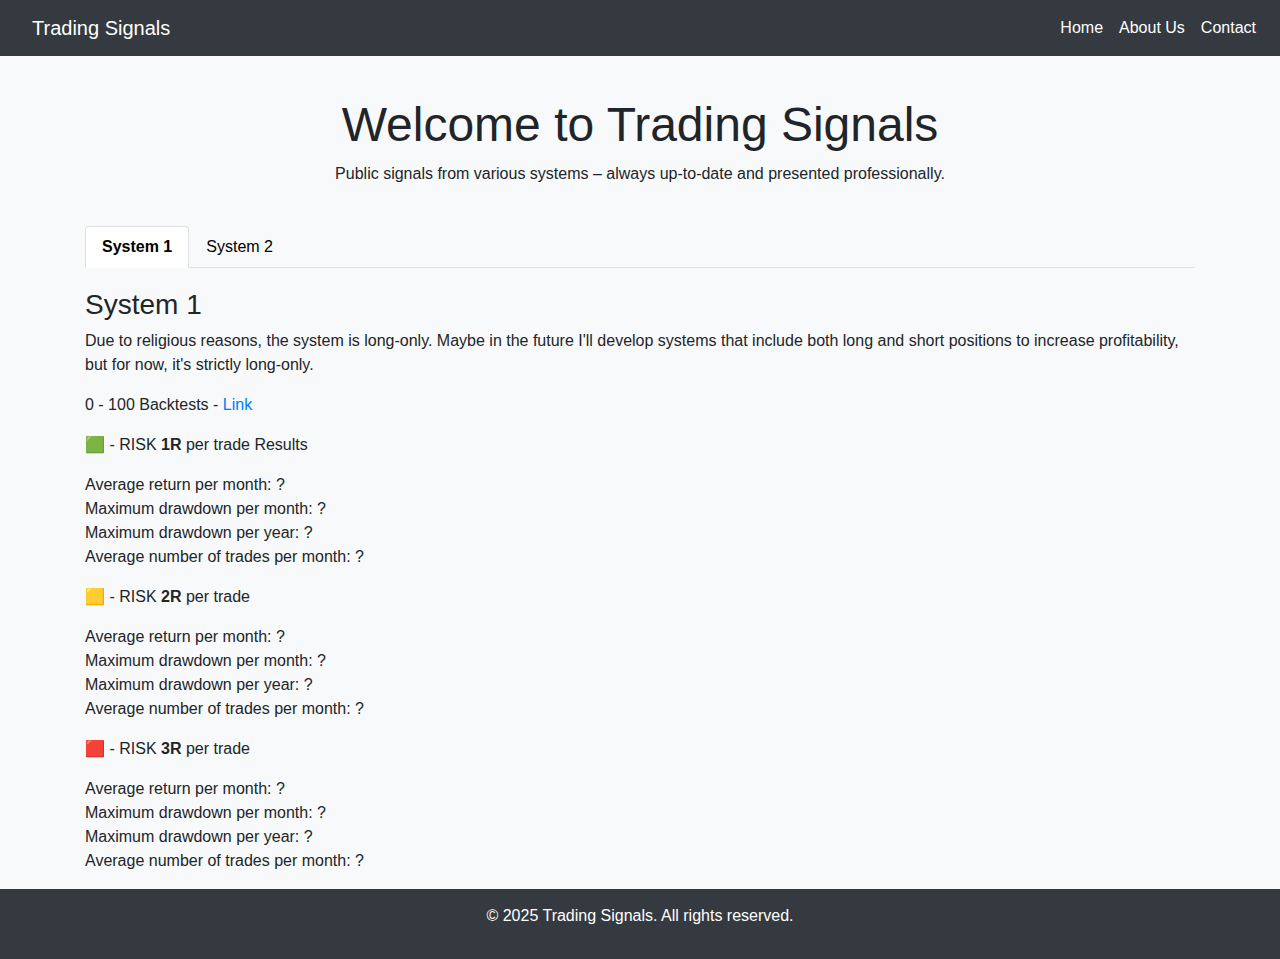
==== index.html @ 4c7b006d "Update index.html" ====
<!DOCTYPE html>
<html lang="en">
<head>
  <meta charset="UTF-8">
  <meta name="viewport" content="width=device-width, initial-scale=1">
  <title>Trading Signals - Public Returns</title>
  <!-- Bootstrap CSS -->
  <link href="https://maxcdn.bootstrapcdn.com/bootstrap/4.5.2/css/bootstrap.min.css" rel="stylesheet">
  <style>
    html, body {
      height: 100%;
      margin: 0;
    }
    body {
      display: flex;
      flex-direction: column;
      background-color: #f8f9fa;
    }
    .content {
      flex: 1;
    }
    .navbar {
      background-color: #343a40;
    }
    .navbar-brand, .nav-link {
      color: #fff;
    }
    .header {
      margin: 40px 0;
      text-align: center;
    }
    .header h1 {
      font-size: 3rem;
    }
    .tab-content {
      margin-top: 20px;
    }
    footer {
      background-color: #343a40;
      color: #fff;
      padding: 15px 0;
    }
    /* Променяме цвета на текста в табовете на черен */
    .nav-tabs .nav-link {
      color: #000;
    }
    .nav-tabs .nav-link.active {
      color: #000;
      font-weight: bold;
    }
    .navbar .nav-link:hover {
  color: #ccc !important; /* или #fff ако искаш да остане бяло */
}
.table thead th {
  background-color: #343a40;
  color: white;
  text-align: center;
}
.table td, .table th {
  vertical-align: middle;
  text-align: center;
}
.table tbody tr:hover {
  background-color: #f1f1f1;
}

  </style>
</head>
<body>
  <!-- Navigation -->
  <nav class="navbar navbar-expand-lg">
    <a class="navbar-brand navbar nav-link" href="#">Trading Signals</a>
    <button class="navbar-toggler" type="button" data-toggle="collapse" data-target="#navbarNav">
      <span class="navbar-toggler-icon"></span>
    </button>
    <div class="collapse navbar-collapse" id="navbarNav">
      <ul class="navbar-nav ml-auto">
        <li class="nav-item active">
          <a class="nav-link" href="#">Home</a>
        </li>
        <li class="nav-item">
          <a class="nav-link" href="#">About Us</a>
        </li>
        <li class="nav-item">
          <a class="nav-link" href="#">Contact</a>
        </li>
      </ul>
    </div>
  </nav>
  
  <!-- Main Content -->
  <div class="container content">
    <div class="header">
      <h1>Welcome to Trading Signals</h1>
      <p>Public signals from various systems – always up-to-date and presented professionally.</p>
    </div>
    
    <!-- Tabs for Systems -->
    <ul class="nav nav-tabs" id="signalTab" role="tablist">
      <li class="nav-item">
        <a class="nav-link active" id="system1-tab" data-toggle="tab" href="#system1" role="tab" aria-controls="system1" aria-selected="true">
          System 1
        </a>
      </li>
      <li class="nav-item">
        <a class="nav-link" id="system2-tab" data-toggle="tab" href="#system2" role="tab" aria-controls="system2" aria-selected="false">
          System 2
        </a>
      </li>
    </ul>
    <div class="tab-content" id="signalTabContent">
      <!-- System 1-->
      <div class="tab-pane fade show active" id="system1" role="tabpanel" aria-labelledby="system1-tab">
        <h3 class="mt-3">System 1</h3>
        <p>Due to religious reasons, the system is long-only. Maybe in the future I'll develop systems that include both long and short positions to increase profitability, but for now, it's strictly long-only.</p>
        <p>0 - 100 Backtests - <a href="Public returns The Trades with above 20R winners.html" target="_blank">Link</a></p>
        <p>🟩​ - RISK <b>1R</b> per trade Results</p>
        <p>Average return per month: ?<br>
        Maximum drawdown per month: ? <br>
        Maximum drawdown per year: ?<br>
        Average number of trades per month: ?<br>
      </p>
        <p>🟨 - RISK <b>2R</b> per trade</p>
        <p>Average return per month: ?<br>
          Maximum drawdown per month: ? <br>
          Maximum drawdown per year: ?<br>
          Average number of trades per month: ?<br>
        </p>
        <p>🟥 - RISK <b>3R</b> per trade</p>
        <p>Average return per month: ?<br>
          Maximum drawdown per month: ? <br>
          Maximum drawdown per year: ?<br>
          Average number of trades per month: ?<br>
        </p>
      </div>
      <!-- System 2-->
      <div class="tab-pane fade" id="system2" role="tabpanel" aria-labelledby="system2-tab">
        <h3 class="mt-3">System 2</h3>
        <p>Some text</p>
      </div>
    </div>
  </div>
  
  <!-- Footer -->
  <footer class="text-center">
    <div class="container">
      <p>&copy; 2025 Trading Signals. All rights reserved.</p>
    </div>
  </footer>
  
  <!-- Bootstrap JS, Popper.js, and jQuery -->
  <script src="https://code.jquery.com/jquery-3.5.1.slim.min.js"></script>
  <script src="https://cdn.jsdelivr.net/npm/bootstrap@4.5.2/dist/js/bootstrap.bundle.min.js"></script>
</body>
</html>
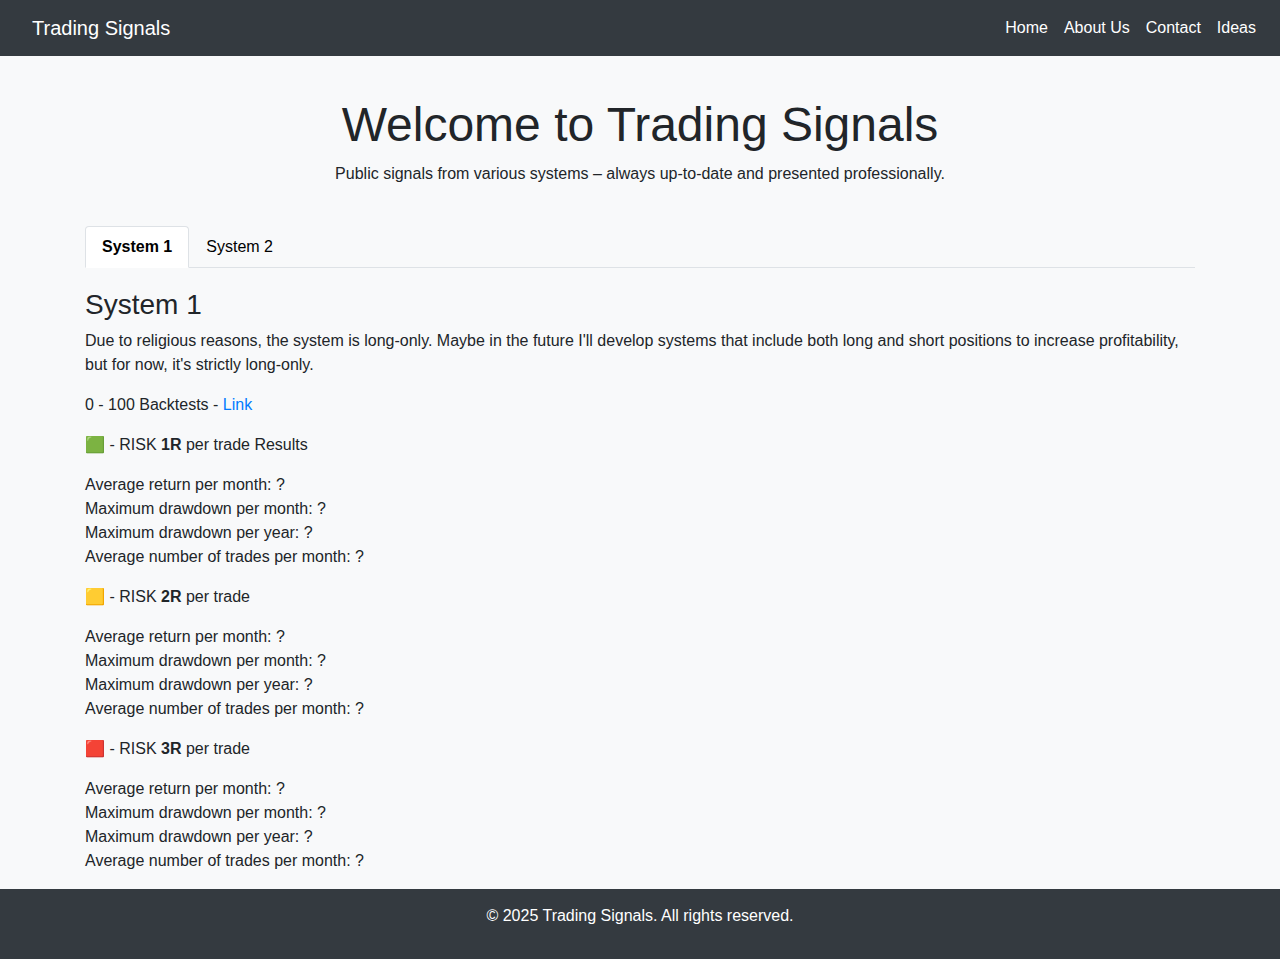
==== commit a0b341d0: "Update index.html" ====
--- a/index.html
+++ b/index.html
@@ -84,6 +84,9 @@
         <li class="nav-item">
           <a class="nav-link" href="#">Contact</a>
         </li>
+        <li class="nav-item">
+          <a class="nav-link" href="ideas.html">Ideas</a>
+        </li>
       </ul>
     </div>
   </nav>
@@ -114,6 +117,7 @@
         <h3 class="mt-3">System 1</h3>
         <p>Due to religious reasons, the system is long-only. Maybe in the future I'll develop systems that include both long and short positions to increase profitability, but for now, it's strictly long-only.</p>
         <p>0 - 100 Backtests - <a href="Public returns The Trades with above 20R winners.html" target="_blank">Link</a></p>
+        
         <p>🟩​ - RISK <b>1R</b> per trade Results</p>
         <p>Average return per month: ?<br>
         Maximum drawdown per month: ? <br>
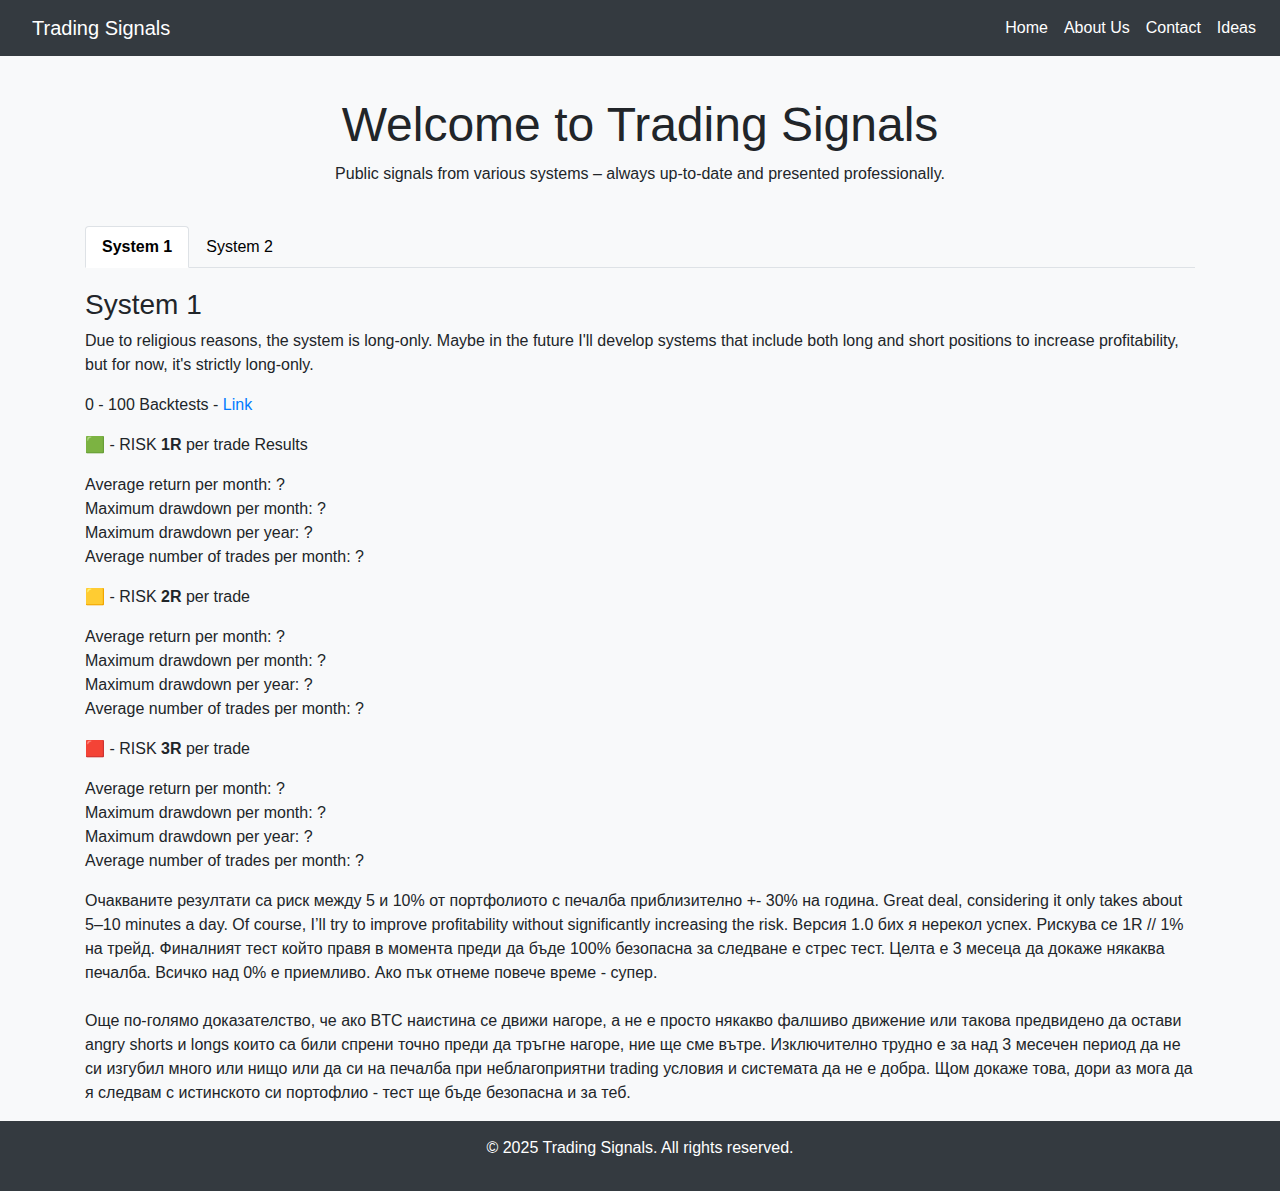
==== commit 68a303f1: "Update index.html" ====
--- a/index.html
+++ b/index.html
@@ -136,6 +136,11 @@
           Maximum drawdown per year: ?<br>
           Average number of trades per month: ?<br>
         </p>
+
+        <p> Очакваните резултати са риск между 5 и 10% от портфолиото с печалба приблизително +- 30% на година. Great deal, considering it only takes about 5–10 minutes a day. Of course, I’ll try to improve profitability without significantly increasing the risk. Версия 1.0 бих я нерекол успех. Рискува се 1R // 1% на трейд. Финалният тест който правя в момента преди да бъде 100% безопасна за следване е стрес тест. Целта е 3 месеца да докаже някаква печалба. Всичко над 0% е приемливо. Ако пък отнеме повече време - супер.<br><br>
+
+Още по-голямо доказателство, че ако BTC наистина се движи нагоре, а не е просто някакво фалшиво движение или такова предвидено да остави angry shorts и longs които са били спрени точно преди да тръгне нагоре, ние ще сме вътре. Изключително трудно е за над 3 месечен период да не си изгубил много или нищо или да си на печалба при неблагоприятни trading условия и системата да не е добра. Щом докаже това, дори аз мога да я следвам с истинското си портофлио - тест ще бъде безопасна и за теб.
+       </p>
       </div>
       <!-- System 2-->
       <div class="tab-pane fade" id="system2" role="tabpanel" aria-labelledby="system2-tab">
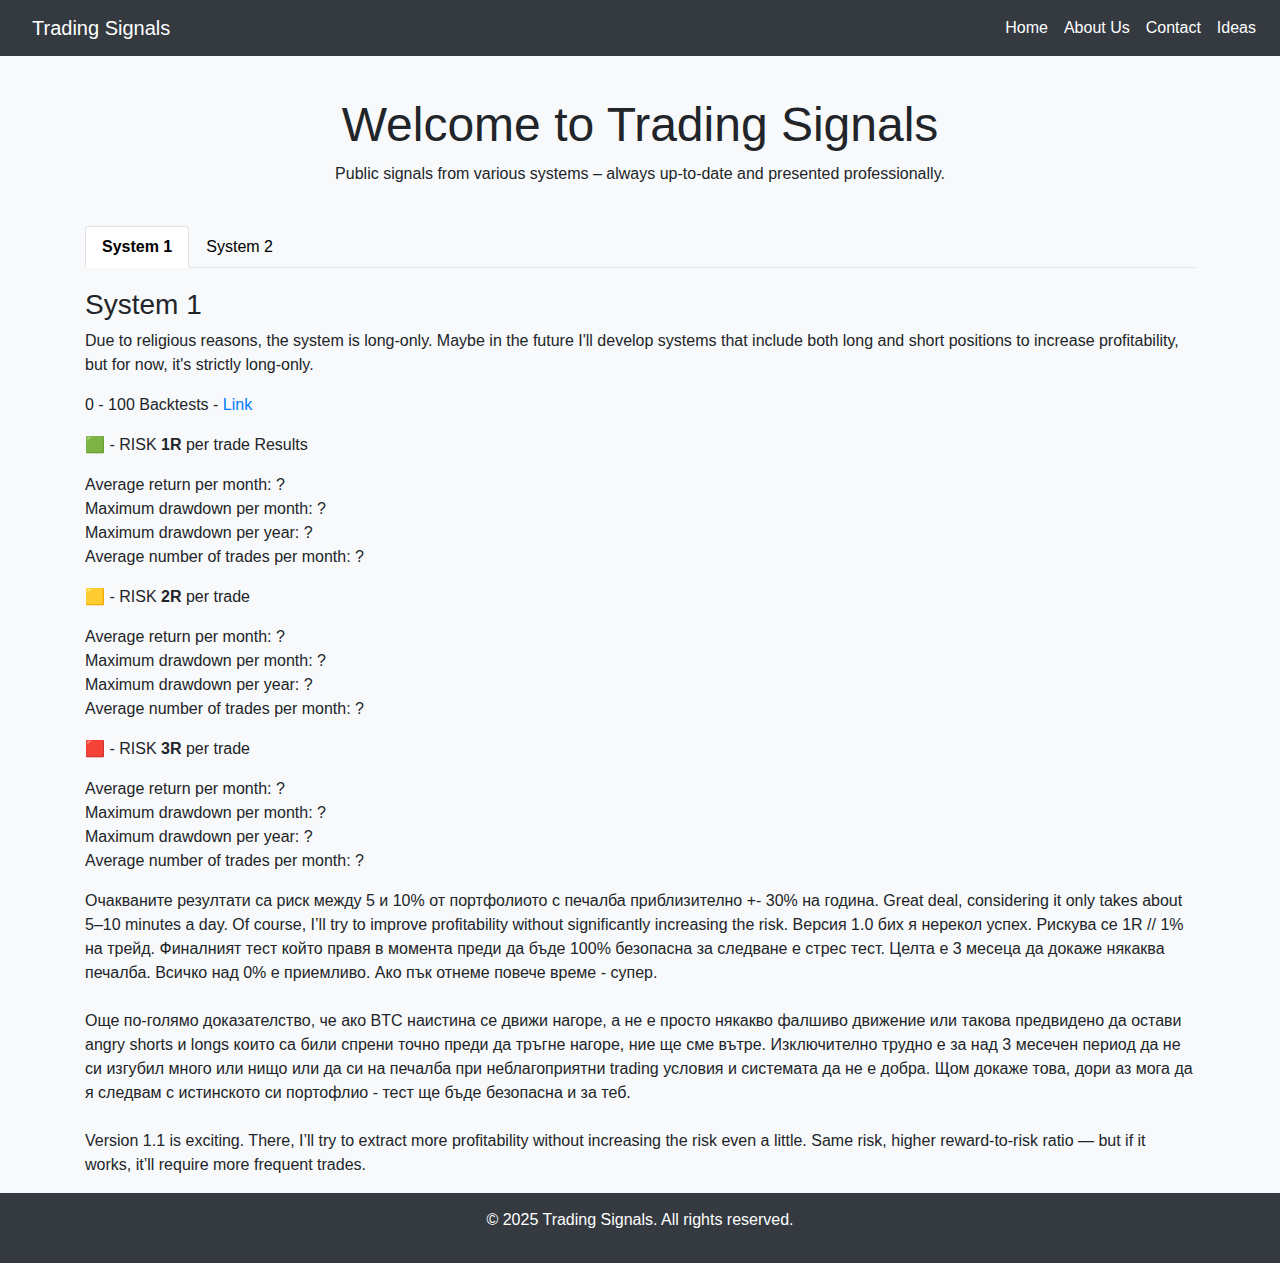
==== commit 82479ae7: "Update index.html" ====
--- a/index.html
+++ b/index.html
@@ -139,7 +139,9 @@
 
         <p> Очакваните резултати са риск между 5 и 10% от портфолиото с печалба приблизително +- 30% на година. Great deal, considering it only takes about 5–10 minutes a day. Of course, I’ll try to improve profitability without significantly increasing the risk. Версия 1.0 бих я нерекол успех. Рискува се 1R // 1% на трейд. Финалният тест който правя в момента преди да бъде 100% безопасна за следване е стрес тест. Целта е 3 месеца да докаже някаква печалба. Всичко над 0% е приемливо. Ако пък отнеме повече време - супер.<br><br>
 
-Още по-голямо доказателство, че ако BTC наистина се движи нагоре, а не е просто някакво фалшиво движение или такова предвидено да остави angry shorts и longs които са били спрени точно преди да тръгне нагоре, ние ще сме вътре. Изключително трудно е за над 3 месечен период да не си изгубил много или нищо или да си на печалба при неблагоприятни trading условия и системата да не е добра. Щом докаже това, дори аз мога да я следвам с истинското си портофлио - тест ще бъде безопасна и за теб.
+Още по-голямо доказателство, че ако BTC наистина се движи нагоре, а не е просто някакво фалшиво движение или такова предвидено да остави angry shorts и longs които са били спрени точно преди да тръгне нагоре, ние ще сме вътре. Изключително трудно е за над 3 месечен период да не си изгубил много или нищо или да си на печалба при неблагоприятни trading условия и системата да не е добра. Щом докаже това, дори аз мога да я следвам с истинското си портофлио - тест ще бъде безопасна и за теб. <br><br>
+
+Version 1.1 is exciting. There, I’ll try to extract more profitability without increasing the risk even a little. Same risk, higher reward-to-risk ratio — but if it works, it’ll require more frequent trades.
        </p>
       </div>
       <!-- System 2-->
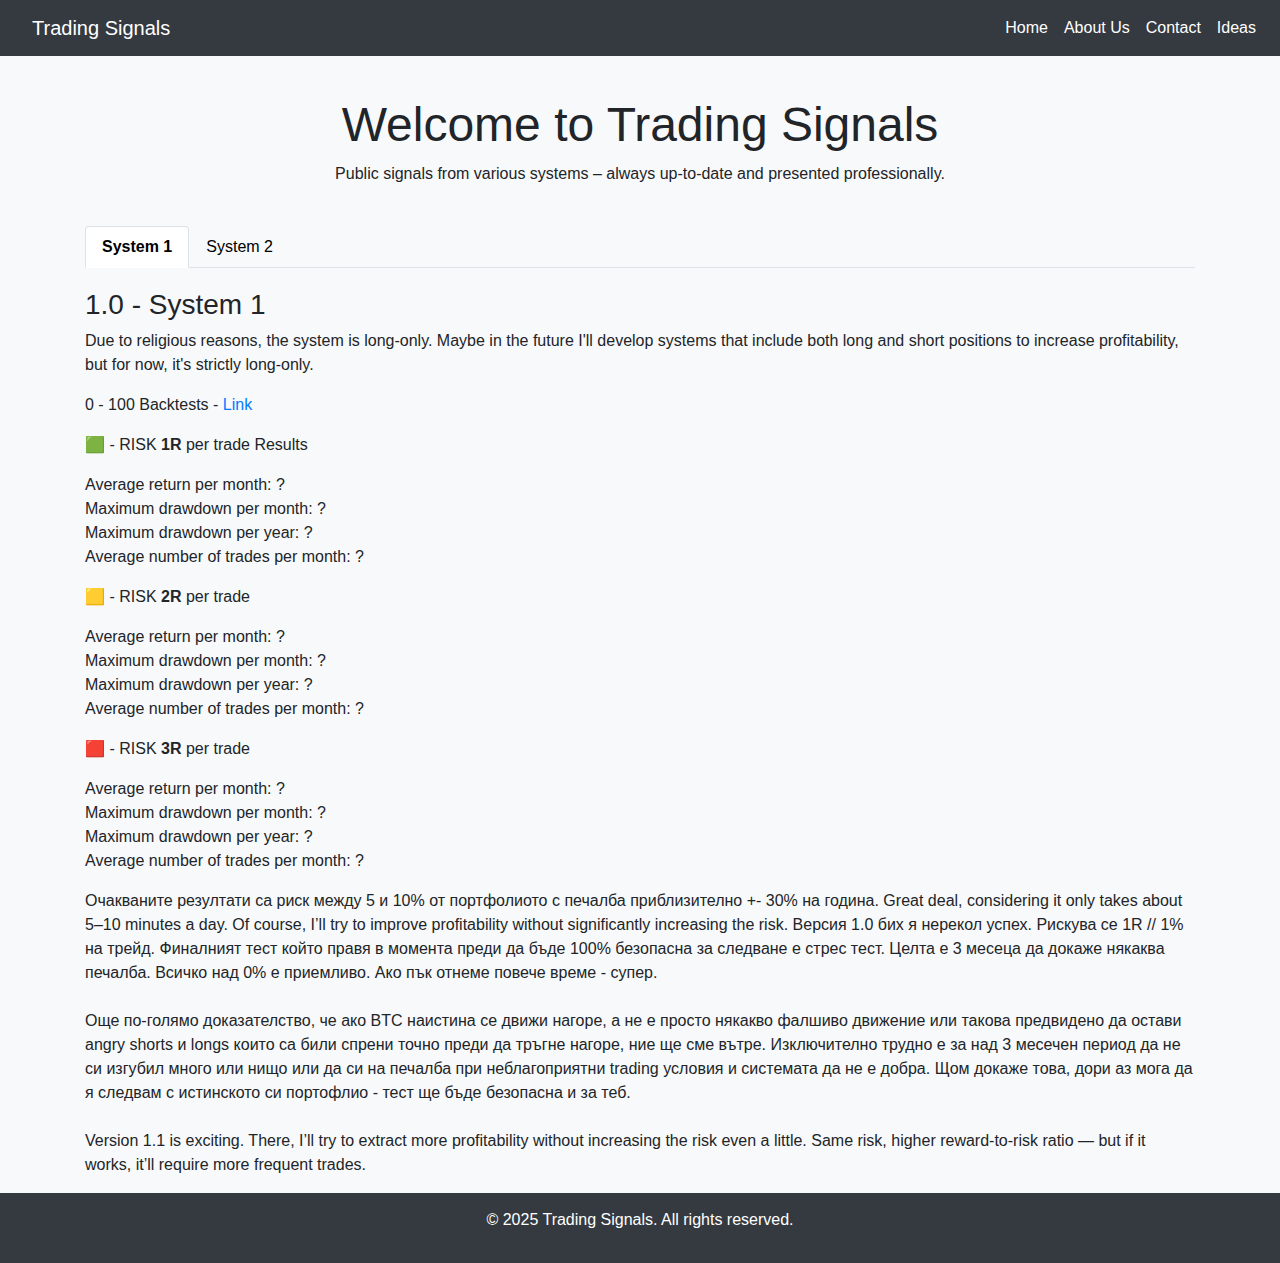
==== commit 5b6e8ecb: "Update index.html" ====
--- a/index.html
+++ b/index.html
@@ -114,7 +114,7 @@
     <div class="tab-content" id="signalTabContent">
       <!-- System 1-->
       <div class="tab-pane fade show active" id="system1" role="tabpanel" aria-labelledby="system1-tab">
-        <h3 class="mt-3">System 1</h3>
+        <h3 class="mt-3">1.0 - System 1</h3>
         <p>Due to religious reasons, the system is long-only. Maybe in the future I'll develop systems that include both long and short positions to increase profitability, but for now, it's strictly long-only.</p>
         <p>0 - 100 Backtests - <a href="Public returns The Trades with above 20R winners.html" target="_blank">Link</a></p>
         
